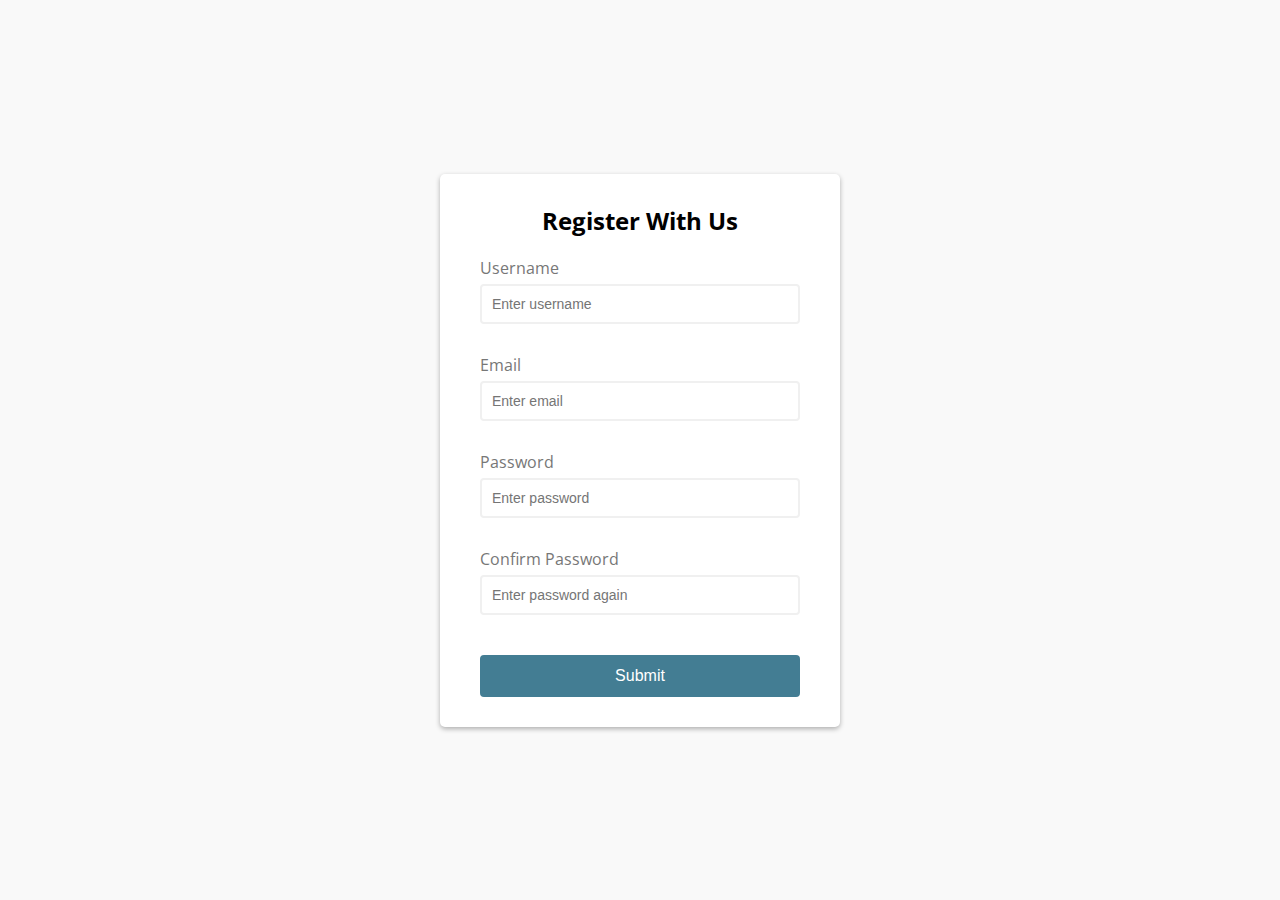
==== Form-validator/index.html @ 33df9ebe "commit" ====
<!DOCTYPE html>
<html lang="en">
<head>
  <meta charset="UTF-8">
  <meta http-equiv="X-UA-Compatible" content="IE=edge">
  <meta name="viewport" content="width=device-width, initial-scale=1.0">
  <link rel="stylesheet" href="styles.css" class="stylesheet">
  <script src="script.js" defer></script>

  <title>JS Form Validator</title>
</head>
<body>
  <div class="container">
    <form id="form" class="form">
      <h2>Register With Us</h2>
      <div class="form-control">
        <label for="username">Username</label>
        <input type="text" id="username" placeholder="Enter username" />
        <small>Error message</small>
      </div>
      <div class="form-control">
        <label for="email">Email</label>
        <input type="text" id="email" placeholder="Enter email" />
        <small>Error message</small>
      </div>
      <div class="form-control">
        <label for="password">Password</label>
        <input type="password" id="password" placeholder="Enter password" />
        <small>Error message</small>
      </div>
      <div class="form-control">
        <label for="password2">Confirm Password</label>
        <input
          type="password"
          id="password2"
          placeholder="Enter password again"
        />
        <small>Error message</small>
      </div>
      <button type="submit">Submit</button>
    </form>
  </div>

</body>
</html>
---- Form-validator/styles.css ----
@import url('https://fonts.googleapis.com/css2?family=Open+Sans&display=swap');

:root {
  --success-color: #01b501;
  --error-color: red;
  --accent-color-1: #437d93;
  --accent-color-2: #777;
}
* {
  box-sizing: border-box;
}

body {
  background-color: #f9f9f9;
  font-family: 'Open Sans', sans-serif;
  display: flex;
  align-items: center;
  justify-content: center;
  min-height: 100vh;
  margin: 0;
}

.container {
  background-color: #fff;
  border-radius: 5px;
  box-shadow: 0 2px 5px rgba(0, 0, 0, 0.3);
  width: 400px;
}

h2 {
  text-align: center;
  margin: 0 0 20px;
}

.form {
  padding: 30px 40px;
}

.form-control {
  margin-bottom: 10px;
  padding-bottom: 20px;
  position: relative;
}

.form-control label {
  color: var(--accent-color-2);
  display: block;
  margin-bottom: 5px;
}

.form-control input {
  border: 2px solid #f0f0f0;
  border-radius: 4px;
  display: block;
  width: 100%;
  padding: 10px;
  font-size: 14px;
}

.form-control input:focus {
  outline: 0;
  border-color: var(--accent-color-2);
}

.form-control.success input {
  border-color: var(--success-color);
}

.form-control.error input {
  border-color: var(--error-color);
}

.form-control small {
  color: var(--error-color);
  position: absolute;
  bottom: 0;
  left: 0;
  visibility: hidden;
}

.form-control.error small {
  visibility: visible;
}

.form button {
  cursor: pointer;
  background-color: var(--accent-color-1);
  border: 2px solid var(--accent-color-1);
  border-radius: 4px;
  color: #fff;
  display: block;
  font-size: 16px;
  padding: 10px;
  margin-top: 20px;
  width: 100%;
}
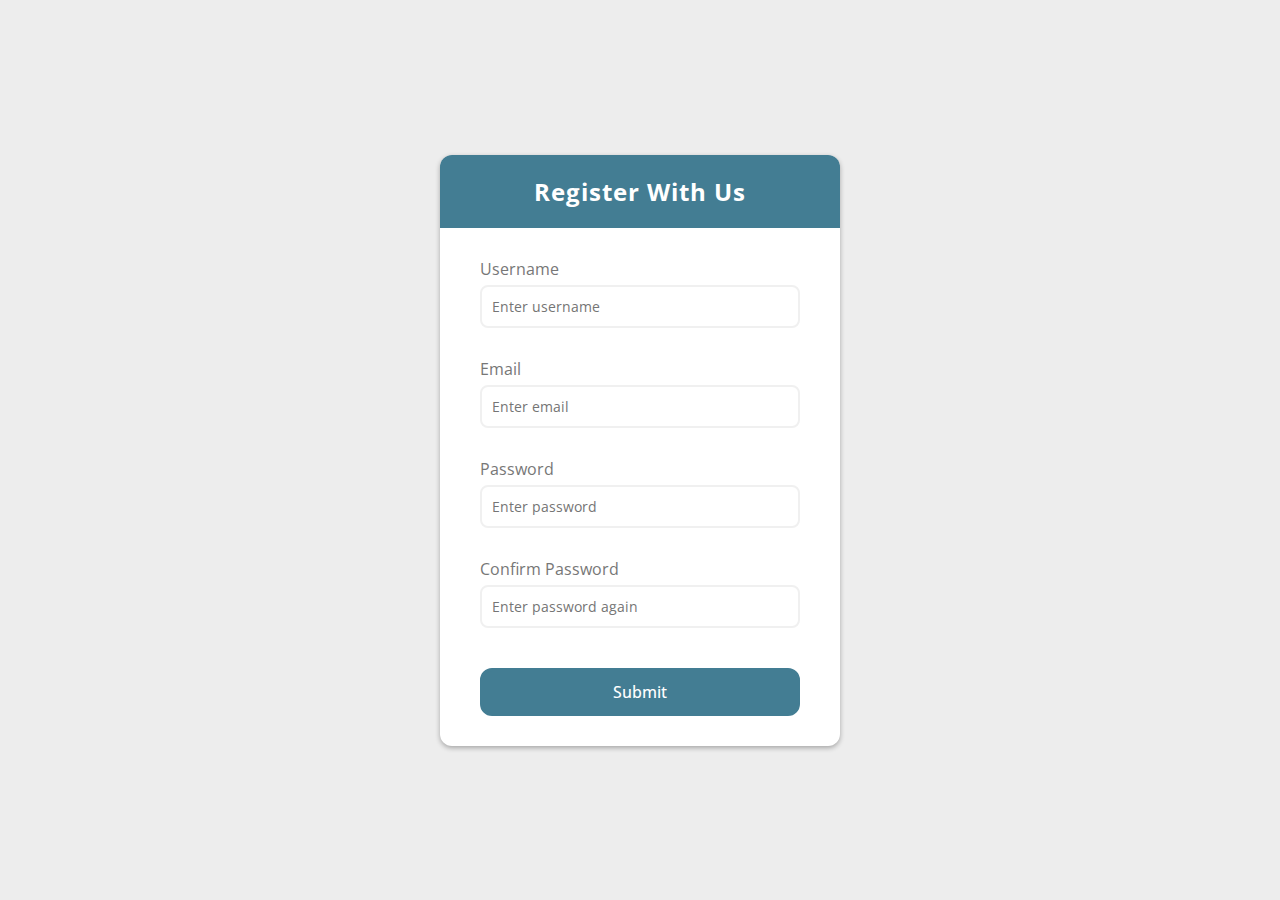
==== commit 813995c4: "css tweaks" ====
--- a/Form-validator/index.html
+++ b/Form-validator/index.html
@@ -1,45 +1,63 @@
 <!DOCTYPE html>
 <html lang="en">
-<head>
-  <meta charset="UTF-8">
-  <meta http-equiv="X-UA-Compatible" content="IE=edge">
-  <meta name="viewport" content="width=device-width, initial-scale=1.0">
-  <link rel="stylesheet" href="styles.css" class="stylesheet">
-  <script src="script.js" defer></script>
+  <head>
+    <meta charset="UTF-8" />
+    <meta http-equiv="X-UA-Compatible" content="IE=edge" />
+    <meta
+      name="viewport"
+      content="width=device-width, initial-scale=1.0"
+    />
+    <link
+      rel="stylesheet"
+      href="styles.css"
+      class="stylesheet"
+    />
+    <script src="script.js" defer></script>
 
-  <title>JS Form Validator</title>
-</head>
-<body>
-  <div class="container">
-    <form id="form" class="form">
-      <h2>Register With Us</h2>
-      <div class="form-control">
-        <label for="username">Username</label>
-        <input type="text" id="username" placeholder="Enter username" />
-        <small>Error message</small>
-      </div>
-      <div class="form-control">
-        <label for="email">Email</label>
-        <input type="text" id="email" placeholder="Enter email" />
-        <small>Error message</small>
-      </div>
-      <div class="form-control">
-        <label for="password">Password</label>
-        <input type="password" id="password" placeholder="Enter password" />
-        <small>Error message</small>
-      </div>
-      <div class="form-control">
-        <label for="password2">Confirm Password</label>
-        <input
-          type="password"
-          id="password2"
-          placeholder="Enter password again"
-        />
-        <small>Error message</small>
-      </div>
-      <button type="submit">Submit</button>
-    </form>
-  </div>
-
-</body>
-</html>+    <title>JS Form Validator</title>
+  </head>
+  <body>
+    <div class="container">
+      <div class="title"><h2>Register With Us</h2></div>
+      <form id="form" class="form">
+        <div class="form-control">
+          <label for="username">Username</label>
+          <input
+            type="text"
+            id="username"
+            placeholder="Enter username"
+          />
+          <small>Error message</small>
+        </div>
+        <div class="form-control">
+          <label for="email">Email</label>
+          <input
+            type="text"
+            id="email"
+            placeholder="Enter email"
+          />
+          <small>Error message</small>
+        </div>
+        <div class="form-control">
+          <label for="password">Password</label>
+          <input
+            type="password"
+            id="password"
+            placeholder="Enter password"
+          />
+          <small>Error message</small>
+        </div>
+        <div class="form-control">
+          <label for="password2">Confirm Password</label>
+          <input
+            type="password"
+            id="password2"
+            placeholder="Enter password again"
+          />
+          <small>Error message</small>
+        </div>
+        <button type="submit">Submit</button>
+      </form>
+    </div>
+  </body>
+</html>
--- a/Form-validator/styles.css
+++ b/Form-validator/styles.css
@@ -1,35 +1,40 @@
-@import url('https://fonts.googleapis.com/css2?family=Open+Sans&display=swap');
+@import url('https://fonts.googleapis.com/css2?family=Open+Sans:wght@400;500&display=swap');
 
 :root {
   --success-color: #01b501;
   --error-color: red;
   --accent-color-1: #437d93;
+  --accent-color-1-opacity: rgba(67, 125, 147, 0.6);
   --accent-color-2: #777;
 }
 * {
   box-sizing: border-box;
+  font-family: 'Open Sans', sans-serif;
+  margin: 0;
 }
 
 body {
-  background-color: #f9f9f9;
-  font-family: 'Open Sans', sans-serif;
+  background-color: #ededed;
   display: flex;
   align-items: center;
   justify-content: center;
   min-height: 100vh;
-  margin: 0;
 }
 
 .container {
   background-color: #fff;
-  border-radius: 5px;
+  border-radius: 12px;
   box-shadow: 0 2px 5px rgba(0, 0, 0, 0.3);
   width: 400px;
 }
 
-h2 {
+.title {
+  background-color: var(--accent-color-1);
+  color: #fff;
+  border-radius: 12px 12px 0 0;
+  padding: 20px;
   text-align: center;
-  margin: 0 0 20px;
+  letter-spacing: 1px;
 }
 
 .form {
@@ -50,7 +55,7 @@
 
 .form-control input {
   border: 2px solid #f0f0f0;
-  border-radius: 4px;
+  border-radius: 8px;
   display: block;
   width: 100%;
   padding: 10px;
@@ -85,12 +90,21 @@
 .form button {
   cursor: pointer;
   background-color: var(--accent-color-1);
-  border: 2px solid var(--accent-color-1);
-  border-radius: 4px;
+  border: 3px solid var(--accent-color-1);
+  border-radius: 12px;
   color: #fff;
   display: block;
   font-size: 16px;
+  font-weight: 500;
   padding: 10px;
   margin-top: 20px;
   width: 100%;
+  transition: ease-in-out 0.2s;
 }
+
+.form button:hover {
+  background-color: #fff;
+  color: var(--accent-color-1);
+  border: 3px solid var(--accent-color-1-opacity);
+  transition: ease-in-out 0.2s;
+}
